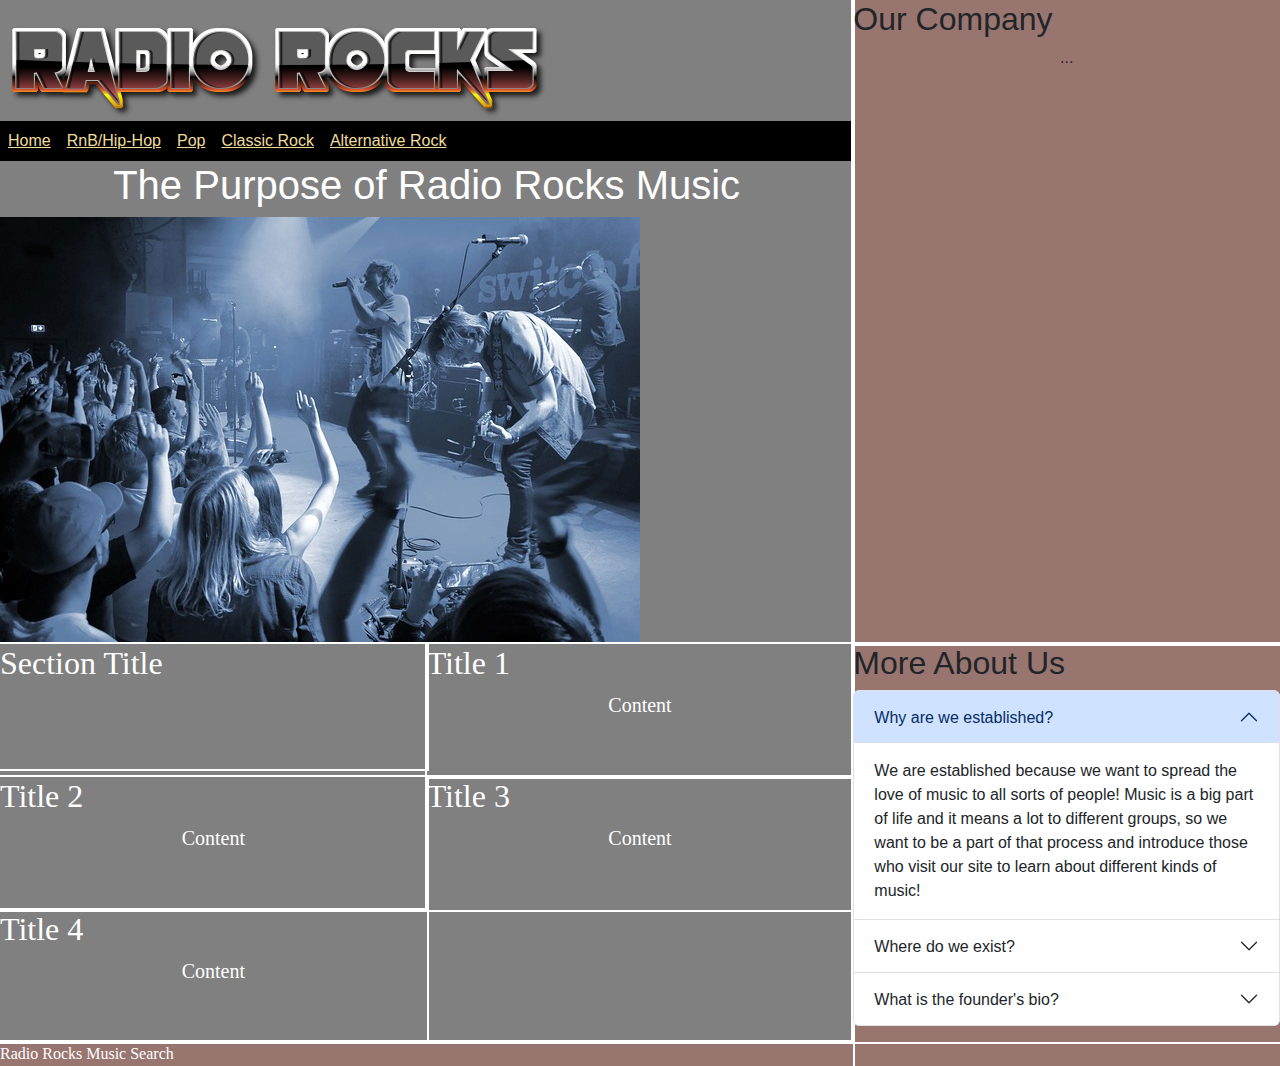
==== index.html @ d44e599c "Add files via upload" ====
<!DOCTYPE html>
<html lang="en">
<head>
    <title>About Radio Rocks</title>
    <meta charset="utf-8">
  <meta name="viewport" content="width=device-width, initial-scale=1">
  <link href="https://cdn.jsdelivr.net/npm/bootstrap@5.3.3/dist/css/bootstrap.min.css" rel="stylesheet">
  <script src="https://cdn.jsdelivr.net/npm/bootstrap@5.3.3/dist/js/bootstrap.bundle.min.js"></script>
    <link href="musicweb_styles.css" rel="stylesheet">
    <link href="musicwebgrids.css" rel="stylesheet">
    <!--
        New Perspectives on HTML5 and CSS3, 8th Edition
        Tutorial 3
        Tutorial Case
        
        About Pandaisia Chocolates Page
        Author: 
        Date:   
    
        Filename: pc_about.html
     -->
    <meta charset="utf-8">
    
    <style>
ul {
  list-style-type: none;
  margin: 0;
  padding: 0;
  overflow: hidden;
  background-color: #000000;
}

    li {
  float: left;
}
    
    li a {
  display: block;
  padding: 8px;
  background-color: #000000;
}

li a:hover {
  background-color: #FFFFFF;
}

* {
  box-sizing: border-box;
}

.column {
  float: left;
  width: 50%;
  padding: 10px;
  height: 300px; /* Should be removed. Only for demonstration */
}

</style>

    
    

<body>
   <header>
       <img src="coollogo_com-231121909.png" alt="Radio Rocks">
       <nav class="horizontalNavigation">
          <ul>
             <li><a href="#">Home</a></li>
             <li><a href="RnBHip-Hop.html">RnB/Hip-Hop</a></li>
             <li><a href="Pop.html">Pop</a></li>
             <li><a href="ClassicRock.html">Classic Rock</a></li>
             <li><a href="#">Alternative Rock</a></li>
          </ul>
       </nav>
       <h1>The Purpose of Radio Rocks Music</h1>    
        <img src="RockBand.jpg" alt="Rock Band" class="center"/>
    </header>
    
    <article>
       <h2>Our Company</h2>
       <!--<img src="pc_photo6.png" alt="" />-->
       <p>...</p>
       <p></p>
   </article>
   
  <section>
   <h2>Section Title</h2>
   <article>
      <h2>Title 1</h2>
      <p>Content</p>
   </article>
   <article>
      <h2>Title 2</h2>
      <p>Content</p>
   </article>
   <article>
      <h2>Title 3</h2>
      <p>Content</p>
   </article>
   <article>            
      <h2>Title 4</h2>
      <p>Content</p>
   </article>
</section>

   
   <aside>
      <h2>More About Us</h2>
       <div class="accordion" id="accordionExample">
  <div class="accordion-item">
    <h2 class="accordion-header" id="headingOne">
      <button class="accordion-button" type="button" data-bs-toggle="collapse" data-bs-target="#collapseOne" aria-expanded="true" aria-controls="collapseOne">
        Why are we established?
      </button>
    </h2>
    <div id="collapseOne" class="accordion-collapse collapse show" aria-labelledby="headingOne" data-bs-parent="#accordionExample">
      <div class="accordion-body">
        We are established because we want to spread the love of music to all sorts of people! Music is a big part of life and it means a lot to different groups, so we want to be a part of that process and introduce those who visit our site to learn about different kinds of music!
      </div>
    </div>
  </div>
  <div class="accordion-item">
    <h2 class="accordion-header" id="headingTwo">
      <button class="accordion-button collapsed" type="button" data-bs-toggle="collapse" data-bs-target="#collapseTwo" aria-expanded="false" aria-controls="collapseTwo">
        Where do we exist?
      </button>
    </h2>
    <div id="collapseTwo" class="accordion-collapse collapse" aria-labelledby="headingTwo" data-bs-parent="#accordionExample">
      <div class="accordion-body">
        <strong>This is the second item's accordion body.</strong> It is hidden by default, until the collapse plugin adds the appropriate classes that we use to style each element. These classes control the overall appearance, as well as the showing and hiding via CSS transitions. You can modify any of this with custom CSS or overriding our default variables. It's also worth noting that just about any HTML can go within the <code>.accordion-body</code>, though the transition does limit overflow.
      </div>
    </div>
  </div>
  <div class="accordion-item">
    <h2 class="accordion-header" id="headingThree">
      <button class="accordion-button collapsed" type="button" data-bs-toggle="collapse" data-bs-target="#collapseThree" aria-expanded="false" aria-controls="collapseThree">
        What is the founder's bio?
      </button>
    </h2>
    <div id="collapseThree" class="accordion-collapse collapse" aria-labelledby="headingThree" data-bs-parent="#accordionExample">
      <div class="accordion-body">
        <strong>This is the third item's accordion body.</strong> It is hidden by default, until the collapse plugin adds the appropriate classes that we use to style each element. These classes control the overall appearance, as well as the showing and hiding via CSS transitions. You can modify any of this with custom CSS or overriding our default variables. It's also worth noting that just about any HTML can go within the <code>.accordion-body</code>, though the transition does limit overflow.
      </div>
    </div>
  </div>
</div>
      <dl>
       <dt></dt>
       <dd></dd>
       <dt></dt>
       <dd></dd>
       <dt></dt>
       <dd></dd>
       <dt></dt>
       <dd></dd>
       <dt></dt>
       <dd></dd>
       <dt></dt>
       <dd></dd>
       <dt></dt>
       <dd></dd>
      </dl>
   </aside>
      
   <footer>
    Radio Rocks Music Search
   </footer>
</body>
</html>
---- musicweb_styles.css ----
body{
    background-color:#997570;
    font-family:verdana, sans-serif;
}

header{background-color:grey;
}

h1{color: white;
text-align: center;}

p{
    text-align-last: center;
}

section {
    background-color:grey;
    font-family:verdana;
    color:white;
    font-size:20px;
}

footer{
    font-family:verdana;
    color:white;
}

input[type=text] {
  width: 100%;
  padding: 12px 20px;
  margin: 8px 0;
  box-sizing: border-box;
    border: 2px solid black;
    border-radius: 4px;
}

/* Horizontal Navigation List Styles */

nav.horizontalNavigation > ul > li {
   display: block;
    text-align-last:center;
   float: center;
}

nav.horizontalNavigation a {
   background-color:black;
   display: block;
   font-family: verdana
   line-height: 1.8em;
   text-align: center;
}  

nav.horizontalNavigation a:link, 
nav.horizontalNavigation a:visited {
   color: rgb(239, 220, 156);
}

nav.horizontalNavigation a:hover, 
nav.horizontalNavigation a:active {
   background-color: rgb(71, 52, 29);
---- musicwebgrids.css ----
@charset "utf-8";
/*
   New Perspectives on HTML5 and CSS3, 8th Edition
   Tutorial 3
   Tutorial Case
   
   Style Sheet for Grids used in the Pandaisia Chocolates website
   Author: 
   Date:   
   
   Filename: pc_grids.css

*/


/* Grid Styles for Page Body */
body{
    display: grid;
    grid-template-columns: 2fr 1fr;
}


/* Grid Styles for Nested Grid */
section{
    display: grid;
    grid-template-columns: repeat(2,1fr);
}

body > * {
    outline: 2px solid white;
}

section > * {
    outline: 2px solid white;
}
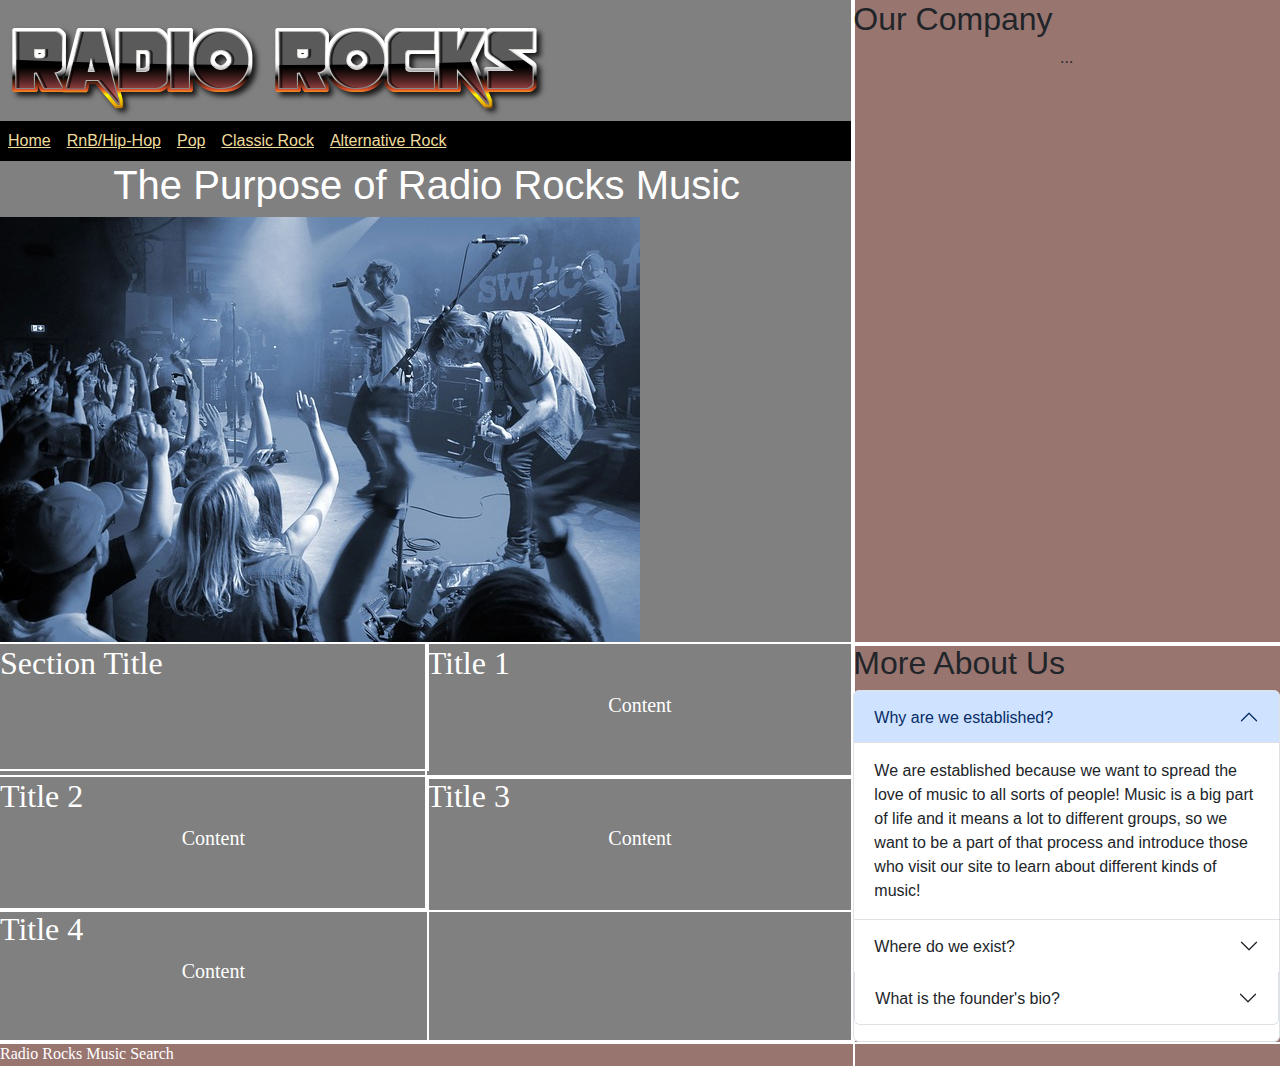
==== commit 264fa156: "Add files via upload" ====
--- a/index.html
+++ b/index.html
@@ -127,8 +127,7 @@
     </h2>
     <div id="collapseTwo" class="accordion-collapse collapse" aria-labelledby="headingTwo" data-bs-parent="#accordionExample">
       <div class="accordion-body">
-        <strong>This is the second item's accordion body.</strong> It is hidden by default, until the collapse plugin adds the appropriate classes that we use to style each element. These classes control the overall appearance, as well as the showing and hiding via CSS transitions. You can modify any of this with custom CSS or overriding our default variables. It's also worth noting that just about any HTML can go within the <code>.accordion-body</code>, though the transition does limit overflow.
-      </div>
+        We are primarily an online service for people. We currently do not have any physical locations, but hopefully one day in the future we can! The creator of this site is from Orange County, CA, specifically the Cerritos area!
     </div>
   </div>
   <div class="accordion-item">
@@ -139,8 +138,7 @@
     </h2>
     <div id="collapseThree" class="accordion-collapse collapse" aria-labelledby="headingThree" data-bs-parent="#accordionExample">
       <div class="accordion-body">
-        <strong>This is the third item's accordion body.</strong> It is hidden by default, until the collapse plugin adds the appropriate classes that we use to style each element. These classes control the overall appearance, as well as the showing and hiding via CSS transitions. You can modify any of this with custom CSS or overriding our default variables. It's also worth noting that just about any HTML can go within the <code>.accordion-body</code>, though the transition does limit overflow.
-      </div>
+        The founder's name is Elizabeth Arellano and she is a student at Cerritos College. She currently plays 4 instruments and can sing, so music means a lot to her! She originally took lessons to play the piano, but she self-taught herself how to play the guitar and bass. Elizabeth just started learning the drums and is being both self-taught and having her father, who is also a drummer, give her tips and tricks.
     </div>
   </div>
 </div>
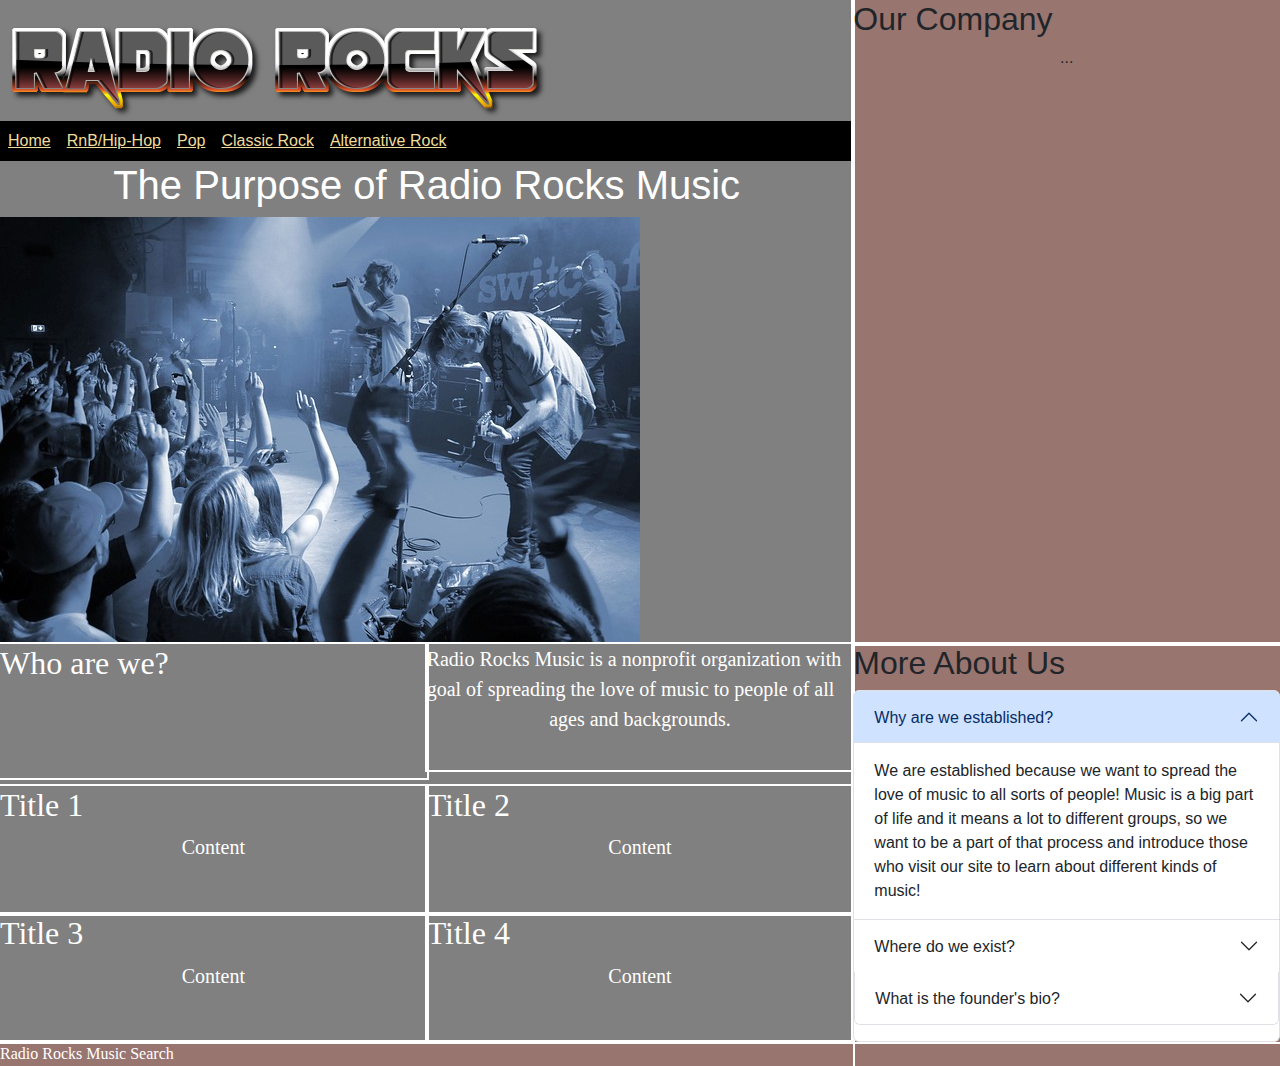
==== commit ce0af5b7: "Add files via upload" ====
--- a/index.html
+++ b/index.html
@@ -69,7 +69,7 @@
              <li><a href="RnBHip-Hop.html">RnB/Hip-Hop</a></li>
              <li><a href="Pop.html">Pop</a></li>
              <li><a href="ClassicRock.html">Classic Rock</a></li>
-             <li><a href="#">Alternative Rock</a></li>
+             <li><a href="AlternativeRock.html">Alternative Rock</a></li>
           </ul>
        </nav>
        <h1>The Purpose of Radio Rocks Music</h1>    
@@ -84,7 +84,8 @@
    </article>
    
   <section>
-   <h2>Section Title</h2>
+   <h2>Who are we?</h2>
+    <p>Radio Rocks Music is a nonprofit organization with goal of spreading the love of music to people of all ages and backgrounds. </p>
    <article>
       <h2>Title 1</h2>
       <p>Content</p>
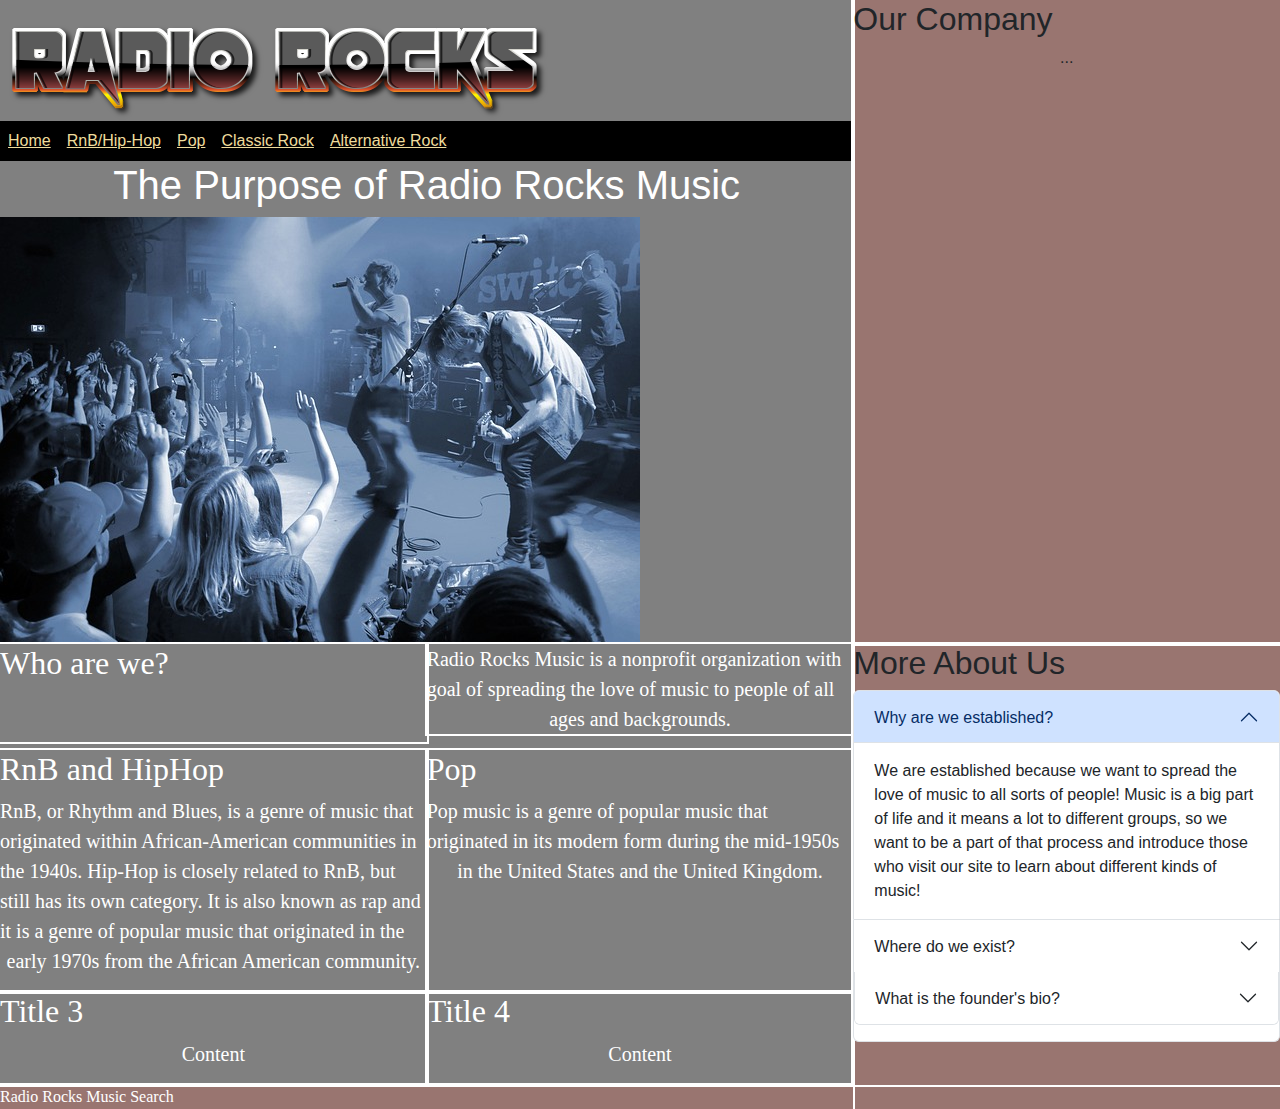
==== commit 12e1ae23: "Update index.html" ====
--- a/index.html
+++ b/index.html
@@ -87,12 +87,12 @@
    <h2>Who are we?</h2>
     <p>Radio Rocks Music is a nonprofit organization with goal of spreading the love of music to people of all ages and backgrounds. </p>
    <article>
-      <h2>Title 1</h2>
-      <p>Content</p>
+      <h2>RnB and HipHop</h2>
+      <p>RnB, or Rhythm and Blues, is a genre of music that originated within African-American communities in the 1940s. Hip-Hop is closely related to RnB, but still has its own category. It is also known as rap and it is a genre of popular music that originated in the early 1970s from the African American community.</p>
    </article>
    <article>
-      <h2>Title 2</h2>
-      <p>Content</p>
+      <h2>Pop</h2>
+      <p>Pop music is a genre of popular music that originated in its modern form during the mid-1950s in the United States and the United Kingdom.</p>
    </article>
    <article>
       <h2>Title 3</h2>
@@ -165,4 +165,4 @@
     Radio Rocks Music Search
    </footer>
 </body>
-</html>+</html>
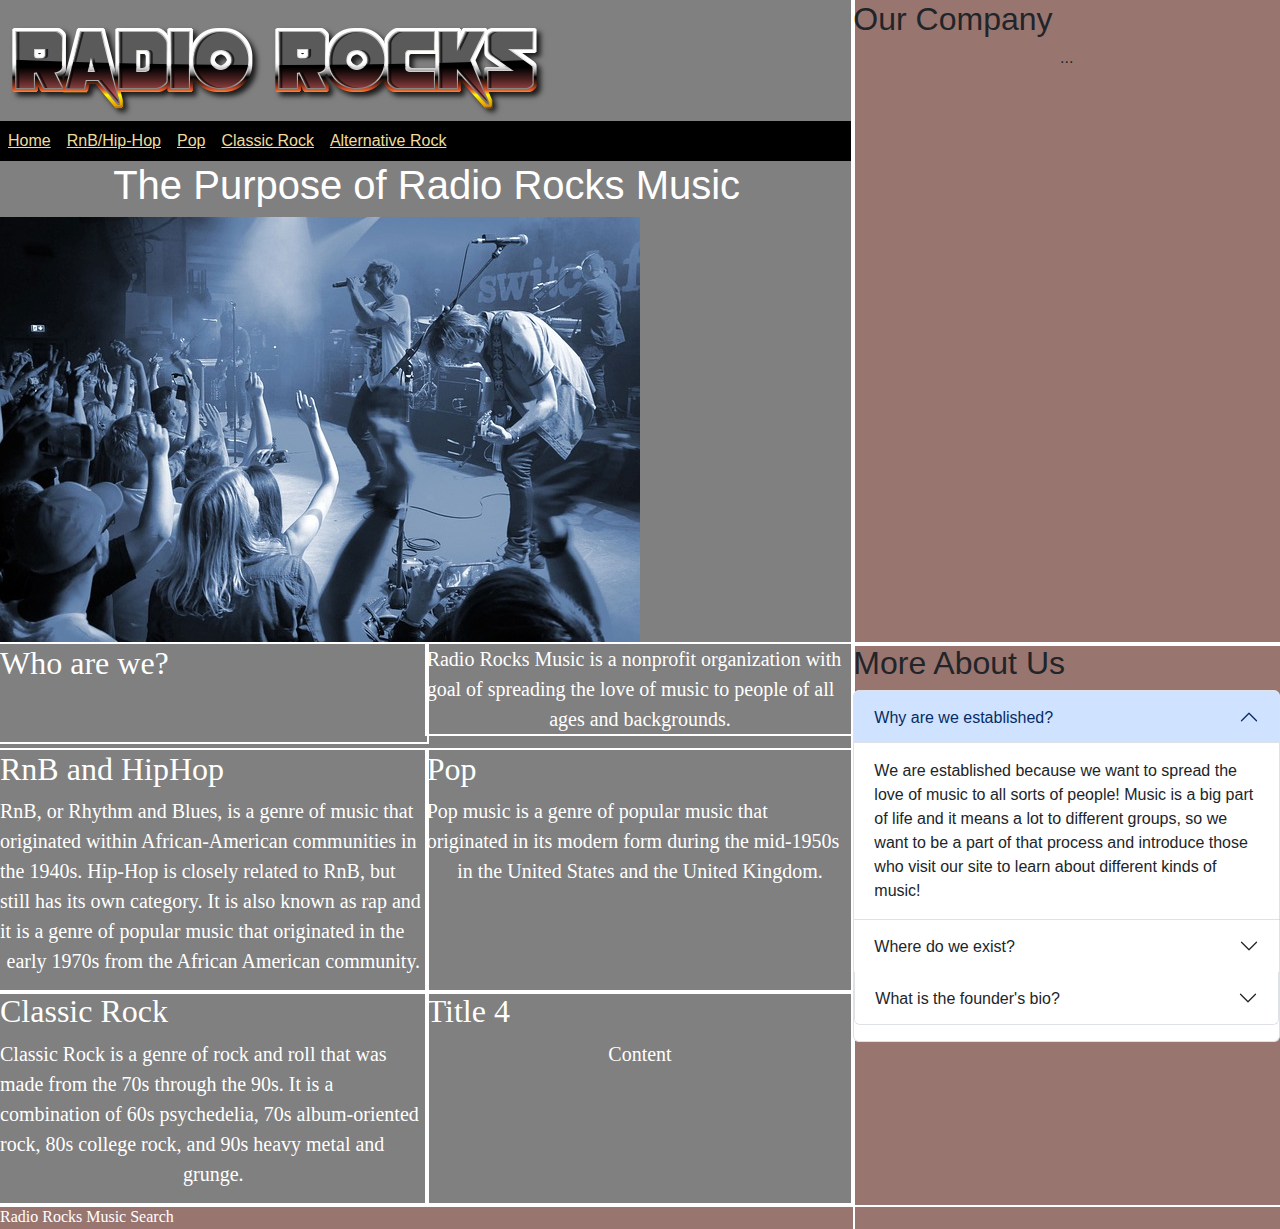
==== commit 6aa5bce8: "Update index.html" ====
--- a/index.html
+++ b/index.html
@@ -95,8 +95,8 @@
       <p>Pop music is a genre of popular music that originated in its modern form during the mid-1950s in the United States and the United Kingdom.</p>
    </article>
    <article>
-      <h2>Title 3</h2>
-      <p>Content</p>
+      <h2>Classic Rock</h2>
+      <p>Classic Rock is a genre of rock and roll that was made from the 70s through the 90s. It is a combination of 60s psychedelia, 70s album-oriented rock, 80s college rock, and 90s heavy metal and grunge.</p>
    </article>
    <article>            
       <h2>Title 4</h2>
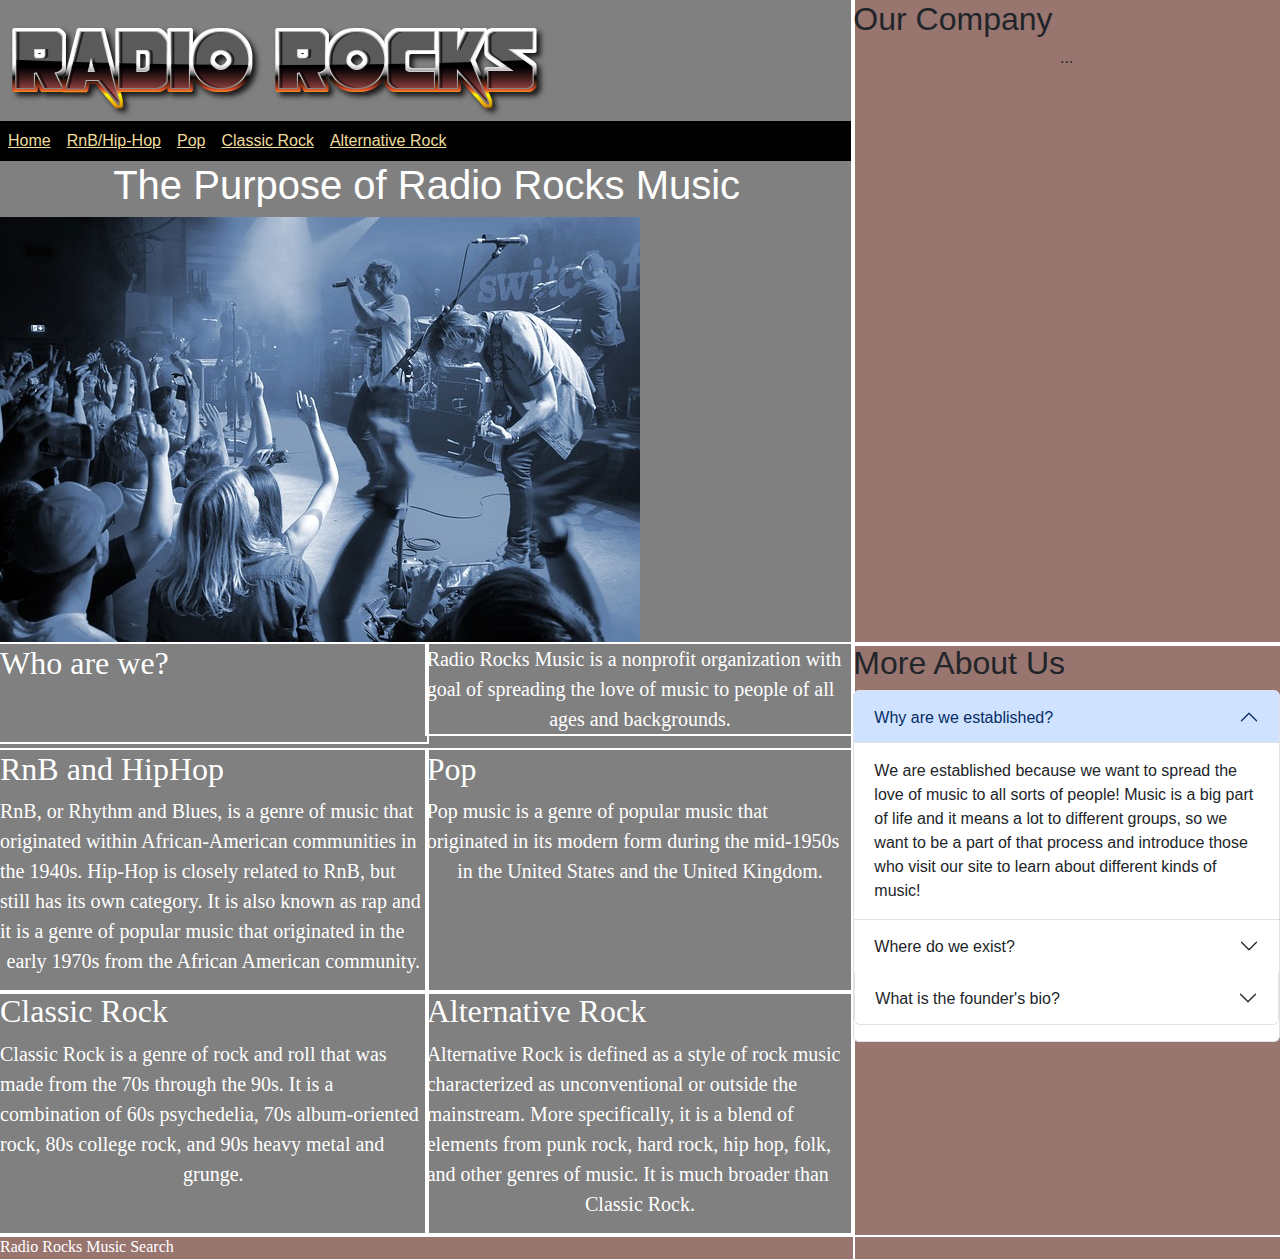
==== commit 9f9056c4: "Add files via upload" ====
--- a/index.html
+++ b/index.html
@@ -99,8 +99,8 @@
       <p>Classic Rock is a genre of rock and roll that was made from the 70s through the 90s. It is a combination of 60s psychedelia, 70s album-oriented rock, 80s college rock, and 90s heavy metal and grunge.</p>
    </article>
    <article>            
-      <h2>Title 4</h2>
-      <p>Content</p>
+      <h2>Alternative Rock</h2>
+      <p>Alternative Rock is defined as a style of rock music characterized as unconventional or outside the mainstream. More specifically, it is a blend of elements from punk rock, hard rock, hip hop, folk, and other genres of music. It is much broader than Classic Rock.</p>
    </article>
 </section>
 
@@ -165,4 +165,4 @@
     Radio Rocks Music Search
    </footer>
 </body>
-</html>
+</html>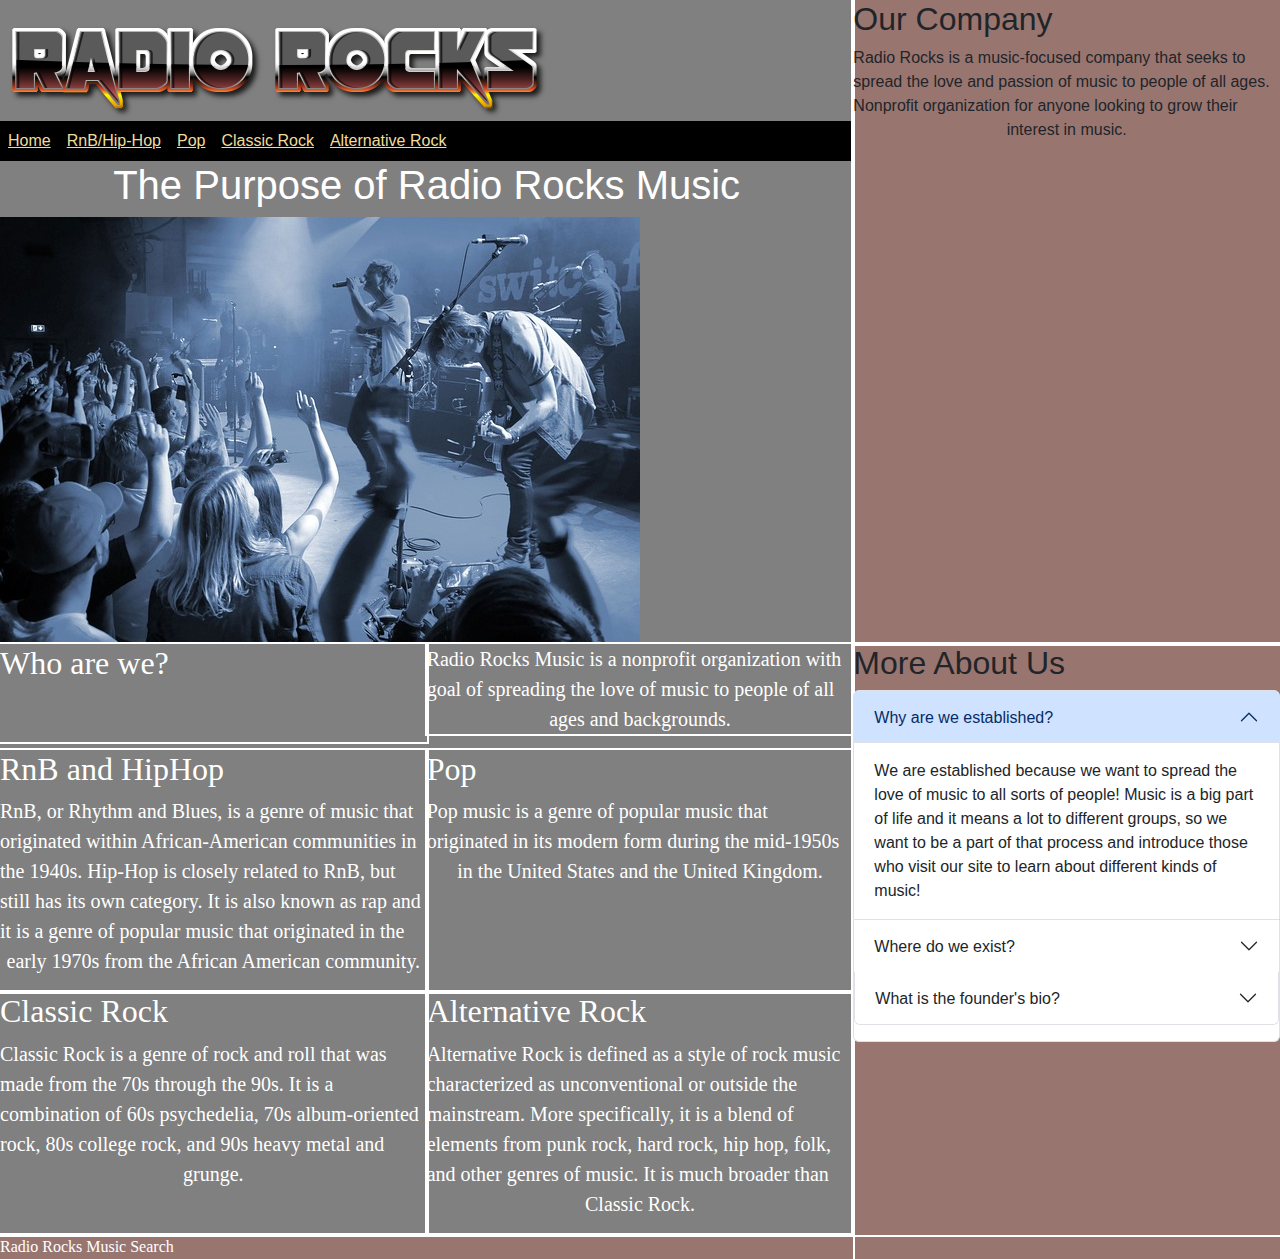
==== commit 801a087f: "Add files via upload" ====
--- a/index.html
+++ b/index.html
@@ -79,7 +79,7 @@
     <article>
        <h2>Our Company</h2>
        <!--<img src="pc_photo6.png" alt="" />-->
-       <p>...</p>
+       <p>Radio Rocks is a music-focused company that seeks to spread the love and passion of music to people of all ages. Nonprofit organization for anyone looking to grow their interest in music.</p>
        <p></p>
    </article>
    
